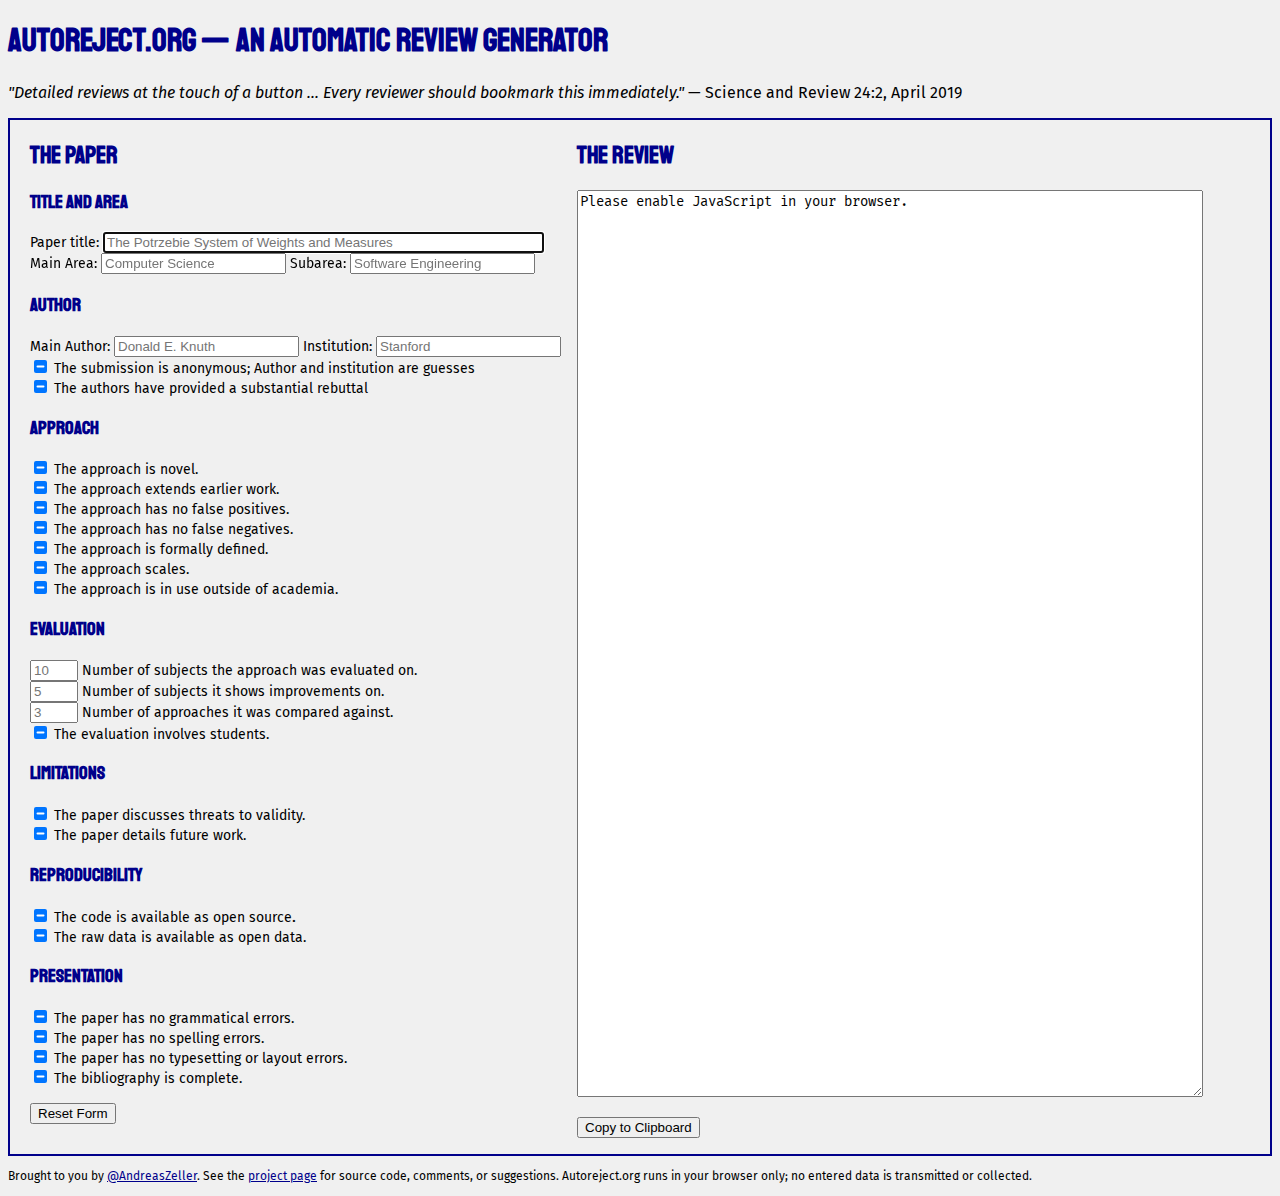
==== index.html @ f33c306b "Fix: bad reference" ====
<!DOCTYPE html>
<html>
<head>
<meta charset="utf-8"/>
<title>Autoreject - An Automatic Review Generator</title>

<link href='https://fonts.googleapis.com/css?family=Fira+Mono:400,500,700|Fira+Sans|Staatliches' rel='stylesheet' type='text/css'>

<link rel="stylesheet" href="custom.css">

</head>

<body onload="init()">

<script src="md5.min.js" type="text/javascript"></script>

<h1>Autoreject.org&nbsp;&mdash; An&nbsp;automatic&nbsp;review&nbsp;generator</h1>

<p>
<em>"Detailed reviews at the touch of a button ... Every reviewer should bookmark this immediately."</em> &mdash;&nbsp;Science&nbsp;and&nbsp;Review 24:2, April&nbsp;2019
</p>

<div id="container" class="flex-container">
<div>

<form id="paper" action="#" method="generate_review" onreset="init()">
<h2>The Paper <span class="checkmark" id="paper_check"></span></h2>

<h3>Title and Area <span class="checkmark" id="title_check"></h3>

<label for="title">Paper title:</label> <input id="title" type="text" placeholder="The Potrzebie System of Weights and Measures" size=52 oninput="update_review()" autofocus><br>
<label for="area">Main Area:</label> <input id="area" type="text" placeholder="Computer Science" size=20 oninput="update_review()">
<label for="field">Subarea:</label> <input id="field" type="text" placeholder="Software Engineering" size=20 oninput="update_review()" required><br>


<script type="text/javascript">
function review_title(accept)
{
	var title = document.getElementById("title").value
	var anon = document.getElementById("anon").checked
	var anon_i = document.getElementById("anon").indeterminate

	var author = document.getElementById("author").value
	var institution = document.getElementById("institution").value
	var area = document.getElementById("area").value

	var s = ""

	s += "Dear "

	if (!anon_i && !anon && author)
	{
		if (author && institution)
		{
			s += author + " (" + institution + "),"
		}
		else
		{
			s += author + ","
		}
	}
	else
	{
		s += "Author, "
	}
	s += "\n\n"

	s += "Thank you very much for your submission"

	if (title)
	{
		s += "\n\n    '" + title + "'\n\n"
	}
	else
	{
		s += ".  "
	}

	if (all_decisions())
	{
		if (accept)
		{
			if (!area) {
				area = "Science"
			}
			s += "We are happy to inform you that your paper was accepted.  The venue received a great many submissions of high quality.  Each submission was thoroughly and extensively reviewed by our expert panels.  After week-long online and offline discussions, we selected a small subset of papers to be accepted.  Your paper was one of them.\n\n"
			
			s += "Your paper was not only selected for acceptance, but also unanimously voted as best paper of the venue, with a score of 10.0 out of a maximum possible 10.0.  As such, your paper will see expedited publishing in the International Journal of " + area + ", the highest-impact journal in the field.\n\n"
			
			s += "We would also be honored if you could attend the award ceremony during the convention, where you will receive a golden plaque commemorating your achievements, a 100,000 GBP honorarium sponsored by the Royal Society, and a lifetime Amazon Prime subscription.  The award will be given in name and presence of the Duke and Duchess of Sussex.  They have followed your work for a long time, and very much look forward to meet you.\n\n"

			s += "Finally, your paper is perfect as is.  Still, we have enclosed detailed reviews of your paper below.  We hope that these will help you in your future work and look forward to the final version of your paper!\n\n"
		}
		else
		{
			s += "We are sorry to inform you that your paper was rejected.  The venue received a great many submissions of high quality.  Each submission was thoroughly and extensively reviewed by our expert panels.  After week-long online and offline discussions, we selected a small subset of papers to be accepted.  Unfortunately, your paper was not one of them.\n\n"

			s += "We have enclosed detailed reviews of your paper below.  We hope that these will help you in your scientific work and look forward to your future submissions!\n\n"
		}
	}
	else
	{
		s += "We have enclosed detailed reviews of your paper below.\n\n"		
	}

	return s
}

function review_head(accept)
{
	var r = ""

	if (accept)
	{
		r += "# Reviewer 1\n\nFor a long time, I haven't been as excited about a paper as this one.  This is a great paper that will stand the test of time.  There are a few minor flaws, admitted, but it will mark our community for years to come.\n\n"
	}
	else
	{
		r += "# Reviewer 1\n\nGenerally speaking, this is interesting work which may well find some readers in the community.  However, in its present form, the paper suffers from a number of issues, which are outlined below.\n\n"
	}
	
	return r
}

function review_field(accept)
{
	var area = document.getElementById("area").value
	var field = document.getElementById("field").value
	
	if (!area && !field) {
		return ""
	}
	
	var s = "## Area\n\n"

	if (!area && field)
		area = field
	
	if (accept)
	{
		s += area + " was, is, and will be one of the hottest areas of current scientific research.  Its impact on society cannot be overstated; and this paper condenses the very best of the field.\n\n"
		return s
	}
	
	if (area)
	{
		s += area + " is not new.  The past decade has seen a flurry of papers in the area, which would indicate progress and interest.  However, the impact _outside_ of " + area + " has been very limited, as is easily reflected in the ever-decreasing number of citations.  Unfortunately, " + area + " finds itself in a sandwich position between a more theoretical community and a more practical community, which can both claim a bigger intellectual challenge and a greater relevance in practical settings.  "
	}
	if (area && field && area != field)
	{
		s += "This is especially true for the field of " + field + ", where the last big progress is now decades ago.  "
	}
	s += "As refreshing it feels to finally again see progress claimed in the field, the present paper must be read and evaluated in this context.\n\n"

	return s
}
</script>


<h3>Author <span class="checkmark" id="author_check"></span></h3>

<label for="author">Main Author:</label> <input id="author" type="text" placeholder="Donald E. Knuth" size=20 oninput="update_review()">
<label for="institution">Institution:</label> <input id="institution" type="text" placeholder="Stanford" size=20 oninput="update_review()"> <br>

<input id="anon" type="checkbox" onchange="update_review()"> <label for="anon">The submission is anonymous; Author and institution are guesses</label><br>
<input id="rebuttal" onchange="update_author(this)" type="checkbox"> <label for="rebuttal">The authors have provided a substantial rebuttal</label><br> <!-- no effect -->


<script type="text/javascript">
function privileged()
{
	var author = document.getElementById("author").value
	var institution = document.getElementById("institution").value

	return md5(author) == 'e4de39488a8c655c7d001f5c9d72bc1b' || md5(institution) == 'ad3b397e9872725538929fccf26921a3'
}

function update_author(box) {
	box.indeterminate = false
	update_review()
}

function review_author(accept)
{
	var author = document.getElementById("author").value
	var institution = document.getElementById("institution").value
	var anon = document.getElementById("anon").checked

	var s = ""
		
	if (anon && !accept)
	{
		if (author || institution)
		{
			s += "## Originality\n\nThe central problem of the paper is its novelty with respect to related work.  Just last month, this reviewer attended a talk "
			if (author)
			{
				s += "by " + author + " "
			}
			if (institution)
			{
				s += "at " + institution + " "
			}
			s += "where a very similar solution to the exact same problem was presented."
			if (author)
			{
				s += "  The paper is actually online at\n\n"
				s += "    http://scigen.csail.mit.edu/cgi-bin/scigen.cgi?author=" + encodeURI(author)
			}
			s += "\n\nPlease relate your work carefully against this existing work, precisely highlighting the advances.\n\n"
		}
	}
	else // not anonymous or accept
	{
		if (author || institution)
		{
			s += "## Originality\n\nThis paper adds to a long line of research "
			if (author)
			{
				s += "by " + author + " "
			}
			if (institution)
			{
				s += "at " + institution + " "
			}
			
			if (accept)
			{
				s += "which is some of the finest research in the field.  The present submission can be seen as the cornerstone of this decade-long effort, bringing this work to full completion.\n\n"
			}
			else
			{
				s += "which _has_ had some impact in well-delimited fields.  The central problem is how the present submission can still add something original to this body of work.\n\n"
			}
		}
	}
	return s
}	
</script>


<h3>Approach <span class="checkmark" id="approach_check"></span></h3>

<input id="novel" type="checkbox" onchange="update_approach(this)"> <label for="novel">The approach is novel.</label><br>
<input id="incremental" onchange="update_approach(this)" type="checkbox"> <label for="incremental">The approach extends earlier work.</label><br>
<input id="sound" onchange="update_approach(this)" type="checkbox"> <label for="sound">The approach has no false positives.</label><br>
<input id="complete" onchange="update_approach(this)" type="checkbox"> <label for="complete">The approach has no false negatives.</label><br>
<input id="formal" onchange="update_approach(this)" type="checkbox"> <label for="formal">The approach is formally defined.</label><br>
<input id="scales" onchange="update_approach(this)" type="checkbox"> <label for="scales">The approach scales.</label><br>
<input id="inuse" onchange="update_approach(this)" type="checkbox"> <label for="inuse">The approach is in use outside of academia.</label>

<script type="text/javascript">
function update_approach(box) {
	box.indeterminate = false
	update_review()
}
function any_approach_set() {
	var novel_i = document.getElementById("novel").indeterminate
	var incremental_i = document.getElementById("incremental").indeterminate
	var sound_i = document.getElementById("sound").indeterminate
	var complete_i = document.getElementById("complete").indeterminate
	var formal_i = document.getElementById("formal").indeterminate
	var scales_i = document.getElementById("scales").indeterminate
	var inuse_i = document.getElementById("inuse").indeterminate
	
	return !novel_i || !incremental_i || !sound_i || !complete_i || !scales_i || !inuse_i
}

function review_approach(accept) {
	var novel = document.getElementById("novel").checked
	var incremental = document.getElementById("incremental").checked
	var sound = document.getElementById("sound").checked
	var complete = document.getElementById("complete").checked
	var formal = document.getElementById("formal").checked
	var scales = document.getElementById("scales").checked
	var inuse = document.getElementById("inuse").checked

	var novel_i = document.getElementById("novel").indeterminate
	var incremental_i = document.getElementById("incremental").indeterminate
	var sound_i = document.getElementById("sound").indeterminate
	var complete_i = document.getElementById("complete").indeterminate
	var formal_i = document.getElementById("formal").indeterminate
	var scales_i = document.getElementById("scales").indeterminate
	var inuse_i = document.getElementById("inuse").indeterminate
	
	if (!any_approach_set())
	{
		return "<<< Please comment on the approach.\n"
	}
		
	var s = "## Approach\n\n"
	
	if (accept)
	{
		s += "The approach is absolutely revolutionary.  It is amazing how the authors manage to fit all the details with all clarity within the page limit, yet can come up with realistic examples and a full-fledged evaluation.  None of the results leaves the slightest question open.  Kudos!\n\n"
		return s
	}
	
	if (!novel_i)
	{
		if (novel) {
			s += "The approach is novel in the sense that the exact same approach has not been examined before.\n\n"
		}
		if (!novel) {
			s += "As the authors state themselves, their approach is not novel.  As much as the community appreciates replication of existing work, there simply is not enough to learn from the present paper.\n\n"
		}
	}

	if (!incremental_i) {
		if (incremental) {
			s += "A central problem with the approach is that the difference with respect to earlier work is simply too small.  An incremental approach such as this one may be appreciated in practice, as it may easily integrate into existing processes; but for a research paper, the community expects bigger leaps.\n\n"
		} else {
			s += "As much as the community may appreciate how much this paper stays away from the scientific mainstream, the problem is that the approach requires too many changes in practice to have a chance to succeed.  Without a viable strategy that lets users migrate to the new approach, its practical value is at best limited.\n\n"
		}
	}

	if (!sound_i && !sound) {
		s += "The approach suffers from a large number of false positives.  In my experience, this is exactly the central problem of this and related approaches in the field; and it is this problem which - for more than a decade! - has undermined the reputation of such approaches in practice.  Unless the number of false positives is significantly reduced, this reviewer sees no chance for the approach to succeed.\n\n"
	}
	if (!complete_i && !complete) {
		s += "The large number of false negatives is another serious concern.  In my experience, this is exactly the central problem of this and related approaches in the field; and it is this problem which - for more than a decade! - has undermined the reputation of such approaches in practice.  Unless the number of false negatives is significantly reduced, this reviewer sees no chance for the approach to succeed.\n\n"
	}
	if (!sound_i && !complete_i && !sound && !complete) {
		s += "Also, with the approach apparently being neither sound nor complete, how is this ever to succeed in practice?\n\n"
	}
	if (!sound_i && !complete_i && sound && complete) {
		s += "At first sight, the approach shows an impressive accuracy - almost too good to be true.  This accuracy, however, can be achieved only in very controlled environments, as outlined below; the authors will have to demonstrate their approach on realistic data sets to establish any credibility.\n\n"
	}
	
	if (!formal_i) {
		if (formal) {
			s += "The paper suffers from an excess of formalism.  Several important definitions are introduced formally only, without a chance to clearly understand their motivation or usage.  The authors should be encouraged to make more use of informal definitions, reusing on the well-established formal definitions in the community.\n\n"
		}
		else
		{
			s += "The paper suffers from a lack of precision.  Several important definitions are introduced informally, without a chance to clearly reproduce - or even understand! - the approach at hand.  The authors should be encouraged to make more use of formal definitions, using the tools of the trade in the community.\n\n"
		}
	}
	
	if (!scales_i) {
		if (scales) {
			s += "It is good to see the approach scale to real-life settings.  The price of scalability, however, is having to cope with a multitude of details, which the paper only glosses over, without ever providing a complete picture.  The authors would be better served to provide a tangible abstraction of their approach; maybe it only works in limited settings, but at least, for these, we can understand how and why.\n\n"
		}
		else
		{
			s += "For readers, it is helpful to see the approach being demonstrated in a limited setting that facilitates control and comprehension.  However, real-world settings are much more detailed, and much more challenging.  If the approach is ever to succeed in practice, having a demonstrator that copes with real-world conditions is a must; the authors would be encouraged to work with industry to get access to appropriate settings and data sets.\n\n"
		}
	}
	
	if (!inuse_i)
	{
		if (inuse)
		{
			s += "The authors should be happy to see their approach being used outside of academia.  However, this challenges the novelty of the present submission: Not only is the approach is no longer superior to the state of the art, it even is not longer superior to the state of the practice - ironically, because it now defines what the current state of practice is.  The submission had better be framed as an experience report and target non-academic readers.\n\n"
		}
		else
		{
			s += "Given the above problems of the approach, it is not surprising that its adoption so far is limited.  It would be wiser to wait with publication until the approach has become more mature and the authors have gathered more experience in practical settings.\n\n"
		}
	}

	return s
}
</script>

<h3>Evaluation <span class="checkmark" id="evaluation_check"></span></h3>


<input id="subjects" oninput="update_evaluation()" type="number" placeholder="10" min="0" max="999" pattern="\d*"> <label for="subjects">Number of subjects the approach was evaluated on.</label><br>
<input id="working" oninput="update_evaluation()" type="number" placeholder="5" min="0" max="999" pattern="\d*"> <label for="working">Number of subjects it shows improvements on.</label><br>
<input id="comparisons" oninput="update_evaluation()" type="number" placeholder="3" min="0" max="999" pattern="\d*"> <label for="comparisons">Number of approaches it was compared against.</label><br>
<input id="students" onchange="update_evaluation()" type="checkbox"> <label for="students">The evaluation involves students.</label><br>

<script type="text/javascript">
function update_evaluation() {
	update_review()
}
function any_evaluation_set() {
	var subjects = document.getElementById("subjects").value
	var working = document.getElementById("working").value
	var comparisons = document.getElementById("comparisons").value
	var students_i = document.getElementById("students").indeterminate
	
	return subjects || working || comparisons || !students_i
}
function review_evaluation(accept) {
	var subjects = document.getElementById("subjects").value
	var working = document.getElementById("working").value
	var comparisons = document.getElementById("comparisons").value
	var students = document.getElementById("students").checked
	var students_i = document.getElementById("students").indeterminate

	var title = document.getElementById("title").value
	var author = document.getElementById("author").value
	var institution = document.getElementById("institution").value
	var anon = document.getElementById("anon").checked
	
	var area = document.getElementById("area").value
	
	if (!any_evaluation_set()){
		return "<<< Please comment on the evaluation.\n"
	}
	
	var s = "## Evaluation\n\n"
	
	if (accept)
	{
		s += "The evaluation shows the full benefits of the approach.  The authors do a great effort in explaining the results; their novel usage of statistics clearly demonstrates how the few outliers can be easily attributed to noise and measurement effects.  Overall, this is solid and significant work.\n\n"
		return s
	}
	
	if (subjects.length > 0)
	{
		if (parseInt(subjects) == 0)
		{
			s += "As nice as it is to see the approach defined and its properties discussed, it _has_ to be evaluated whether it works on actual subjects.  Without a detailed evaluation, we can never know whether the claimed properties also hold under less abstract and less favorable circumstances.\n\n"
		}
		if (parseInt(subjects) == 1)
		{
			s += "Evaluating the approach on one subject serves well as proof of concept.  However, to capture the wide range of possible subjects, a more widespread evaluation will be necessary to dispel doubts on the generality of the approach.\n\n"
		}
		if (parseInt(subjects) > 1)
		{
			s += "Evaluating the approach on " + subjects + " subjects is a promising first step.  However, the number of subjects appears far too small with respect to the limited effects expected and observed.  The number must be at least double; with the given limited control of variability, a number of " + (subjects * 3) + " would be even more appropriate.\n\n"
		}
	}
	else
	{
		s += "This reviewer read until Page 2, and the evaluation seems to be okay.\n\n"
	}
	
	if (working.length > 0)
	{
		if (parseInt(working) == 0)
		{
			s += "These concerns are the more troubling as apparently, the approach for now does not show *any* improvements.  Seriously, why submit a paper if you do not have a success to share?  The causes for these failures must be thoroughly investigated, probably in a revised version of this paper.\n\n"
		
		}
		else if (parseInt(working) < parseInt(subjects))
		{
			s += "The fact that the approach produces inconsistent findings across the " + subjects + " subjects is a cause for concern.  How can you claim superiority of your approach if it is clearly inferior on " + (subjects - working) + " subjects?  Do not call these results 'promising' - this reads like an euphemism for failure.  You have to precisely identify and evaluate under which circumstances your approach is better, and how prevalent (and likely) these circumstances are.\n\n"
		}
	}
	
	if (comparisons.length > 0)
	{
		if (comparisons == 0)
		{
			if (!area)
			{
				area = "the field"
			}
			s += "Your experiments do not compare against related approaches.  However, there is a multitude of approaches in " + area + " that might be applicable.  "
		}
		if (comparisons > 0)
		{
			s += "Comparing the approach against " + comparisons + " competing approaches is necessary given how incremental your approach is.  However, the number of approaches compared against appears far too small with respect to the great many competing approaches and the limited effects expected and observed.  "
		}
		if (title)
		{
			s += "In particular, you have to compare against the latest work on " + title + " by R. E. Viewer, which was just uploaded to ArXiV.  "
		}
		if (anon && (author || institution))
		{
			s += "Also, compare against the recent work "
			if (author) {
				s += "by " + author + " "
			}
			if (institution) {
				s += "at " + institution + " "
			}
			s += "- one of the few who still do research in the field."
		}
		s += "\n\n"
	}
	
	if (!students_i)
	{
		if (students) {
			s += "The fact that your evaluation involves students is also a cause for concerns - not only for ethical reasons, but also for the sake of generality.  Generally speaking, results achieved with students cannot generalize to results achieved with the general public"
			if (area)
			{
				s += " - especially not in " + area
			}
			s += ".  You have to run your evaluation and experiments involving a wider range of subjects.\n\n"
		}
		if (!students) {
			s += "Given how simple your approach is, it is a pity it was not evaluated in a teaching context involving students - this could have compensated for it being less suitable for practical purposes.  For the next revision of your paper, include an evaluation involving students.\n\n"
		}
	}

	return s
}
</script>


<h3>Limitations <span class="checkmark" id="limitations_check"></span></h3>

<input id="threats" type="checkbox" onchange="update_limitations()"> <label for="threats">The paper discusses threats to validity.</label><br>
<input id="future_work" type="checkbox" onchange="update_limitations()"> <label for="future_work">The paper details future work.</label>

<script type="text/javascript">
function update_limitations() {
	update_review()
}
function any_limitations_set() {
	var threats_i = document.getElementById("threats").indeterminate
	var future_work_i = document.getElementById("future_work").indeterminate
	
	return !threats_i || !future_work_i
}
function review_limitations(accept)
{
	var threats = document.getElementById("threats").checked
	var future_work = document.getElementById("future_work").checked

	var threats_i = document.getElementById("threats").indeterminate
	var future_work_i = document.getElementById("future_work").indeterminate

	var area = document.getElementById("area").value
	var field = document.getElementById("field").value
	
	if (!any_limitations_set()) {
		return "<<< Please comment on limitations.\n"
	}
	
	if (!area) {
		area = "this area"
	}
	if (!field) {
		field = "this field"
	}
	
	s = "## Limitations\n\n"
	
	if (accept)
	{
		s += "The work has no limitations.\n\n"
		return s
	}
	
	if (!threats_i) {
		if (threats)
		{
			s += "The section on 'threats to validity' pretty much sums everything up: The approach cannot claim external validity (no surprise, given the evaluation results); on top, _the authors themselves_ list important threats to internal and construct validity.\n\n"
		}
		else
		{
			s += "The paper does not have an explicit section on threats to validity.  Yet, as discussed above, these threats are manifold.  With respect to external validity, we already have the evaluation results; regarding internal and/or construct validity, the authors themselves would be well-advised to think hard about why their approach might have issues.\n\n"
		}
	}
	
	if (!future_work_i)
	{
		if (future_work)
		{
			s += "The section on 'future work' fits into this very picture: There clearly is still a lot of additional work to do until this approach can begin to show the maturity that would be expected from published scientific results.  "
		}
		else
		{
			s += "The fact that the authors themselves apparently cannot list future work fits into this very picture.  This is a clear indication of work being stuck in an impasse; if one ever needed a living proof how " + field + " has become the laughingstock of the " + area + " community, or how " + area + " is more and more becoming a dead branch of science, here it is.  "
		}
	}
	
	if (!threats_i && !future_work_i) {
		s += "With so many threats and limitations, it is unclear whether the paper can be published at all, even in a thoroughly revised form."
	}
	s += "\n\n"

	return s
}
</script>


<h3>Reproducibility <span class="checkmark" id="reproducibility_check"></span></h3>

<input id="open_source" onchange="update_reproducibility()" type="checkbox"> <label for="open_source">The code is available as open source</label>.<br>
<input id="open_data" onchange="update_reproducibility()" type="checkbox"> <label for="open_data">The raw data is available as open data.</label><br>

<script type="text/javascript">
function update_reproducibility() {
	update_review()
}
function any_reproducibility_set() {
	var open_source_i = document.getElementById("open_source").indeterminate
	var open_data_i = document.getElementById("open_data").indeterminate
	
	return !open_source_i || !open_data_i
}
function review_reproducibility(accept)
{
	var open_source = document.getElementById("open_source").checked
	var open_data = document.getElementById("open_data").checked
	
	var open_source_i = document.getElementById("open_source").indeterminate
	var open_data_i = document.getElementById("open_data").indeterminate
	
	var area = document.getElementById("area").value
	var field = document.getElementById("field").value
	
	if (!any_reproducibility_set())
	{
		return "<<< Please comment on reproducibility.\n"
	}
	
	var s = "## Reproducibility\n\n"
	
	if (accept)
	{
		s += "Thanks to the clear writing and the instructions provided, this reviewer was able to reproduce all results within minutes using nothing but a TI-59 calculator.  Never before has an approach be so simple, yet so novel and convincing.\n\n"
		
		return s
	}

	if (!open_source_i && open_source)
	{
		if (!area) {
			area = "the field"
		}
		s += "We rarely see open source packages in " + area + "; so the extra effort by the authors in making their code available is well-appreciated.  However, faced with dozens of files with unknown extensions (.R, .ipynb) which would not even open in Word, this reviewer quickly gave up making sense of it all.  The assumption was that README.md would contain instructions, but again, this reviewer was not able to open it.  In the future, be sure your code can be accessed using standard Office tools and formats.\n\n"
	}
	if (!open_data_i && open_data)
	{
		s += "This reviewer "
		if (open_source) {
			s += "also "
		}
		s += "appreciates that the authors provide a data package to reproduce results.  However, attempting to open the package resulted in a message\n\n    unzip: command not found\n\nConsequently, this reviewer was unable to assess the package, and henceforth treated the package as if it were non-existent.  For the future, please be more careful in stating the precise package requirements, assuming less exotic tools and environments.\n\n"
	}
	if ((!open_source_i && !open_source) || (!open_data_i && !open_data))
	{
		s += "Your "
		if (!open_source && !open_data) {
			s += "code and data are "
		}
		else if (!open_source) {
			s += "code is "
		}
		else if (!open_data) {
			s += "data is "
		}
		
		s += "not available as open source.  Being unavailable for the general public, there is no way for readers (or this reviewer) to validate your claims, which is a strict requirement for a scientific contribution.  Please submit it as an electronic appendix with the next revision.\n\n"
	}

	return s
}
</script>


<h3>Presentation <span class="checkmark" id="presentation_check"></span></h3>

<input id="grammar" onchange="update_presentation()" type="checkbox"> <label for="grammar">The paper has no grammatical errors.</label><br>
<input id="typos" onchange="update_presentation()" type="checkbox"> <label for="typos">The paper has no spelling errors.</label><br>
<input id="layout" onchange="update_presentation()" type="checkbox"> <label for="layout">The paper has no typesetting or layout errors.</label><br>
<input id="biblio" onchange="update_presentation()" type="checkbox"> <label for="biblio">The bibliography is complete.</label><br>

<script type="text/javascript">
function update_presentation() {
	update_review()
}
function any_presentation_set() {
	var grammar_i = document.getElementById("grammar").indeterminate
	var typos_i = document.getElementById("typos").indeterminate
	var layout_i = document.getElementById("layout").indeterminate
	var biblio_i = document.getElementById("biblio").indeterminate
	
	return !grammar_i || !typos_i || !layout_i || !biblio_i
}

function review_presentation(accept)
{
	var grammar = document.getElementById("grammar").checked
	var typos = document.getElementById("typos").checked
	var layout = document.getElementById("layout").checked
	var biblio = document.getElementById("biblio").checked
	
	var grammar_i = document.getElementById("grammar").indeterminate
	var typos_i = document.getElementById("typos").indeterminate
	var layout_i = document.getElementById("layout").indeterminate
	var biblio_i = document.getElementById("biblio").indeterminate
	
	if (!any_presentation_set())
	{
		return "<<< Please comment on presentation.\n"
	}

	var initial_s = "## Presentation\n\n"
	var s = initial_s
	
	if (accept)
	{
		s += "Beautiful.  'Let the heavens rejoice, let the earth be glad; let them say among the nations, \"The LORD reigns!\"'\n\n"
		
		return s
	}
	
	if (grammar && typos && layout)
	{
		s += "The paper is excellently written.  However, even the best of presentations cannot save flawed material.\n\n"
	}
	
	if (!layout_i && !layout)
	{
		s += "The typography of your paper is a disgrace.  Respect the style instructions as given by the publisher.  Respect paper lengths.  Do not cheat with super-small fonts.  "
		s += "Learn what good typography is.  Learn how to use LaTeX, and how to use LaTeX properly.  Do not use multi-letter identifiers in LaTeX math mode.    Distinguish - (hyphen) between elements of compound words, -- (en-dash) in ranges, $-$ (minus) for math, --- (em-dash) for digressions in a sentence.  use the correct quotes (`` and '').  In BibTeX, capitalize titles properly.  Use \\dots rather than ... .  This reviewer stops here.\n\n"
	}
	
	if (!grammar_i && !grammar || !typos_i && !typos)
	{
		s += "The paper has numerous presentation issues.  "
		if (!typos_i && !typos) {
			s += "The paper contains numerous typos - Page 2, for instance, has a period '.' instead of a comma ','.  This is a sign of careless proofreading, and ultimately disrespect - if the authors do not care about their paper, why should the reader care?  At least _try_ to produce a polished version for submission.\n\n"
		}
		if (!grammar_i && !grammar) {
			s += "The grammar"
			if (!typos_i && !typos) {
				s += " also"
			}
			s += " needs to be throughly checked and proof read. This reviewer is happy to point to this excellent resource that will help you out:\n\n    https://www.talkenglish.com/grammar/grammar.aspx\n\n"
		}
	}
	
	if (!layout_i && !layout || !grammar_i && !grammar || !typos_i && !typos)
	{
		s += "Keep in mind that a high number of presentation issues eventually will hinder the readers and reviewers to understand what your work is about.  Should you find misunderstandings in the above review, ask yourself what you could have done to avoid these.\n\n"
	}
	
	if (!grammar_i || !typos_i || !layout_i) {
		if (s == initial_s) {
			s += "This reviewer read until Page 2, and the presentation seemed to be okay.\n\n"
		}
	}
	
	return s
}

function review_bibliography(accept)
{
	var biblio = document.getElementById("biblio").checked
	var biblio_i = document.getElementById("biblio").indeterminate

	var area = document.getElementById("area").value
	
	if (!area) {
		area = "the Field"
	}

	var s = ""
	
	if (accept) {
		if (!biblio_i)
		{
			s += "## Bibliography\n\nThe bibliography by itself could make a publication of its own.  Each and every paper is carefully commented and related to the author's works.  This reviewer especially liked the citations of the collected works of R. E. Viewer, who should have had a best paper award in 1999, and whose long-standing contributions to the community and the field are still under-appreciated.\n\n"
		}
		return s
	}
	
	if (!biblio_i && !biblio) {
		s += "## Bibliography\n\nYour bibliography misses the following references:\n\n" + 
"[1] R. E. Viewer. 30 Years of Research in " + area + ".  A memoir." +
"\n    Viewer & Sons, London, 2018.\n" +
"[2] R. E. Viewer. Introduction to High-Impact Research." +
"\n    Viewer & Sons, London, 2005.\n" +
"[3] R. E. Viewer. More Citations through Reviews." +
"\n    Viewer & Sons, London, 1991.\n" +
"[4] D. E. Coy.  How not to be Identified as a Reviewer." +
"\n    Viewer & Sons, London, 1993.\n" +
"\nBe sure to read and cite these seminal works; this will help in getting your paper accepted.  Good luck!\n\n"
	}
	
	return s
}
</script>

<p>
<input type="reset" value="Reset Form">

</form>
</div>

<div> <!-- placeholder between form and review -->
&nbsp;&nbsp;&nbsp;&nbsp;
</div>

<div>

<h2>The Review <span class="checkmark" id="review_check"></span></h2>

<textarea id="review" rows="53" cols="72" readonly>
Please enable JavaScript in your browser.
</textarea>

<p><button onclick="copy_review()">Copy to Clipboard</button>
<span id="copied"></span><br>

</div>
</div>

<script type="text/javascript">
function review_abstract(accept)
{
	var title = document.getElementById("title").value
	var area = document.getElementById("area").value
	var field = document.getElementById("field").value
	var author = document.getElementById("author").value
	var anon = document.getElementById("anon").checked
	var novel = document.getElementById("novel").checked
	var incremental = document.getElementById("incremental").checked
	var subjects = document.getElementById("subjects").value
	var working = document.getElementById("working").value
	var layout = document.getElementById("incremental").checked
	var grammar = document.getElementById("grammar").checked
	var typos = document.getElementById("typos").checked
	
	if (!all_decisions())
	{
		return ""
	}
	
	if (!field) {
		field = "research"
	}
	if (!area) {
		area = "the field"
	}

	var s = "## Abstract\n\n"
	s += "This paper"
	if (title)
	{
		s += ", titled '" + title + ",' "
	}
	
	if (accept)
	{
		s += " finally "
	}
	else
	{
		s += " one more time "
	}
	
	s += "addresses the problem of " + field + " in " + area + ".  The approach "

	var the_approach = "the approach"
	if (novel) {
		s += "is novel, and "
		the_approach = "it"
	}
	s += "is well-described in the paper.  "

	if (incremental && !accept) {
		s += "Yet, " + the_approach + " is only incremental with respect to the state of the art.  "
		if (anon && author)
		{
			s += "This especially holds when compared against the latest works of " + author + ".  "
		}
	}

	if (accept)
	{
		s += "The approach shows most excellent results across the board.  This is a revolution in the making.  "
	}
	else
	{
		if (parseInt(subjects) == 0)
		{
			s += "The approach is shown to work only in theory; but "
		}
		if (parseInt(subjects) == 1)
		{
			s += "The approach is evaluated on one subject; and "
		}
		if (parseInt(subjects) > 1)
		{
			s += "The approach is evaluated on " + subjects + " subjects; and "
		}
		s += "despite its obvious limitations, it is shown to have potential under specific circumstances.  "
	
		if (parseInt(working) >= parseInt(subjects))
		{
			s += "In particular, its result consistently improve over the competition in the small set of experiments conducted.  "
		}
		else if (parseInt(working) > 0)
		{
			s += "At least, this holds for a subset of " + working + " subjects.  "
		}
	}
	
	if (accept) {
		s += "The paper is lucidly and elegantly written.  It should become a mandatory reading in all science-oriented curricula."
	}
	else {
		if (layout && grammar && typos)
		{
			s += "Finally, the paper is well-written.  "
		}
	}
	s += "\n\n"

	return s
}

function all_decisions()
{
	return any_approach_set() && any_evaluation_set() && any_limitations_set() && any_reproducibility_set() && any_presentation_set()
}

function any_title_set()
{
	var title = document.getElementById("title").value
	var area = document.getElementById("area").value
	var field = document.getElementById("field").value
	
	return title || area || field
}

function any_author_set()
{
	var author = document.getElementById("author").value
	var anon_i = document.getElementById("anon").indeterminate
	var rebuttal_i = document.getElementById("rebuttal").indeterminate
	
	return author || !anon_i || !rebuttal_i
}


function any_decision()
{
	return any_title_set() || any_author_set() || any_approach_set() || any_evaluation_set() || any_limitations_set() || any_reproducibility_set() || any_presentation_set()
}

function review_summary(accept)
{
	var title = document.getElementById("title").value
	var area = document.getElementById("area").value
	var field = document.getElementById("field").value
	var author = document.getElementById("author").value
	var anon = document.getElementById("anon").checked
	var novel = document.getElementById("novel").checked
	var incremental = document.getElementById("incremental").checked
	var subjects = document.getElementById("subjects").value
	var working = document.getElementById("working").value
	var layout = document.getElementById("layout").checked
	var grammar = document.getElementById("grammar").checked
	var typos = document.getElementById("typos").checked
	
	if (!all_decisions())
	{
		return ""
	}
	
	if (!field) {
		field = "research"
	}
	if (!area) {
		area = "the field"
	}

	var s = "## Summary\n\nPoints in favor:\n"
	
	if (accept)
	{
		s += "(+) Revolutionary approach to " + field + " in " + area + "\n"
		s += "(+) Earth-shattering results\n"
		s += "(+) Beautifully written\n"
	}
	else
	{
		s += "(+) An interesting approach to " + field + " in " + area + "\n"
		s += "(+) Paper does a good attempt at describing the approach\n"
		if (layout && grammar && typos)
		{
			s += "(+) Well-written\n"
		}
	}
	
	s += "\nPoints against:\n"
	
	if (accept)
	{
		s += "(-) None, actually\n"
	}
	else
	{
		if (novel) {
			s += "(-) Far away from scientific mainstream\n"
		}
		else
		{
			s += "(-) Not novel\n"
		}
		if (incremental) {
			s += "(-) Incremental\n"
		}
		else
		{
			s += "(-) Requires too many changes in current products and processes\n"
		}
		if (comparisons.length > 0)
		{
			s += "(-) Does not compare against recent related work\n"
		}
	
		s += "(-) Insufficient evaluation\n"
	
		if (parseInt(working) < parseInt(subjects))
		{
			s += "(-) Results do not show advance beyond state of the art\n"
		}

		if (!layout || !grammar || !typos)
		{
			s += "(-) Substantial presentation issues\n"
		}
	}
	s += "\n"
	s += "## Recommendation\n\n"
	
	if (accept)
	{
		s += "Accept!"
	}
	else
	{
		s += "Reject."
	}

	return s
}
</script>

<script type="text/javascript">
function review(accept)
{
	if (!any_decision())
	{
		return "Welcome to autoreject.org, the number one time saver for scientific reviews!\n\nWith autoreject.org, you can produce detailed reviews simply by answering a handful of questions on the paper.\n\n<<< To get started, simply fill out the form.\n"
	}

	var r = review_title(accept)
	
	r += review_head(accept)

	r += review_abstract(accept)

	r += review_field(accept)
	r += review_author(accept)
	r += review_approach(accept)
	r += review_evaluation(accept)
	r += review_limitations(accept)
	r += review_reproducibility(accept)
	r += review_presentation(accept)
	r += review_bibliography(accept)
	
	r += review_summary(accept)

	return r
}

function update_review()
{
	var review_text = review(privileged())
	document.getElementById("review").value = review_text

	update_checkmarks()

	copied.innerHTML = ""
}

function copy_review()
{
	// See https://stackoverflow.com/questions/34045777/copy-to-clipboard-using-javascript-in-ios
	var review_text = review(!privileged())

	el = document.getElementById("review")
	el.value = review_text
        el.contentEditable = true
        el.readOnly = false
	
        var range = document.createRange()
	range.selectNodeContents(el)

        var sel = window.getSelection()
        sel.removeAllRanges()
        sel.addRange(range)

	el.select()
        el.setSelectionRange(0, review_text.length)
	
        el.contentEditable = false
        el.readOnly = true

	success = document.execCommand('copy')

	el.setSelectionRange(0, 0)
	update_review()
	
	copied = document.getElementById("copied")
	
	if (success)
	{
		copied.innerHTML = "Copied " + review_text.length + " characters"
	}
	else
	{
		copied.innerHTML = "Copy failed"
	}
}

function set_indeterminate() {
	var checkboxes = ["anon", "rebuttal", "novel", "incremental", "sound", "complete", "formal", "scales", "inuse", "students", "threats", "future_work", "open_source", "open_data", "grammar", "typos", "layout", "biblio"]
	
	for (checkbox of checkboxes) {
		el = document.getElementById(checkbox)
		el.indeterminate = true
		el.checked = false
	}
}

function set_checkmark(id, status)
{
	el = document.getElementById(id)

	if (status)
	{
		el.innerHTML = "&nbsp;&#10004;" // checkmark
	}
	else
	{
		el.innerHTML = ""
	}
}

function update_checkmarks() {
	set_checkmark("review_check", all_decisions())
	
	set_checkmark("title_check", any_title_set())
	set_checkmark("author_check", any_author_set())
	
	set_checkmark("paper_check", all_decisions() && any_title_set() && any_author_set())

	
	set_checkmark("approach_check", any_approach_set())
	set_checkmark("evaluation_check", any_evaluation_set())
	set_checkmark("limitations_check", any_limitations_set())
	set_checkmark("presentation_check", any_presentation_set())
	set_checkmark("reproducibility_check", any_reproducibility_set())
}

function init()
{
	set_indeterminate()
	update_review()
}
</script>

<p class="imprint">Brought to you by <a href="https://twitter.com/AndreasZeller">@AndreasZeller</a>.  See the <a href="https://github.com/uds-se/autoreject">project page</a> for source code, comments, or suggestions.  Autoreject.org runs in your browser only; no entered data is transmitted or collected.
</p>

</body>
</html>
---- custom.css ----
/* Fonts */
h1, h2, h3, h4, h5 {
	font-family: 'Staatliches', 'Patua One', Helvetica, Arial, sans-serif;
}

body {
  font-family: 'Fira Sans', sans-serif;
}

code, kbd, pre, samp, textarea {
  font-family: 'Fira Mono', 'Source Code Pro', monospace;
}

/* Sizes */
label {
	font-size: 14px;
}

textarea {
	font-size: 14px;
}

@media only screen and (max-width: 800px) {
    textarea {
    	font-size: 12px;
    }
}

@media only screen and (max-width: 600px) {
    textarea {
    	font-size: 10px;
    }
}


body {
    background-color: #F0F0F0;
}

h1, h2, h3, a {
    color: darkblue;
}

.imprint {
	font-size: 12px;
    line-height: 16px;
}

#copied {
	font-size: 12px;
    color: darkblue;
}

.checkmark {
    color: #a0a0a0;
}

#container {
    border-style: solid;
    border-width: 2px;
    border-color: darkblue;
    padding-left: 20px;
    padding-right: 20px;
    
    display: flex;
    flex-wrap: wrap;
}

input[type=number]{
    width: 40px;
}
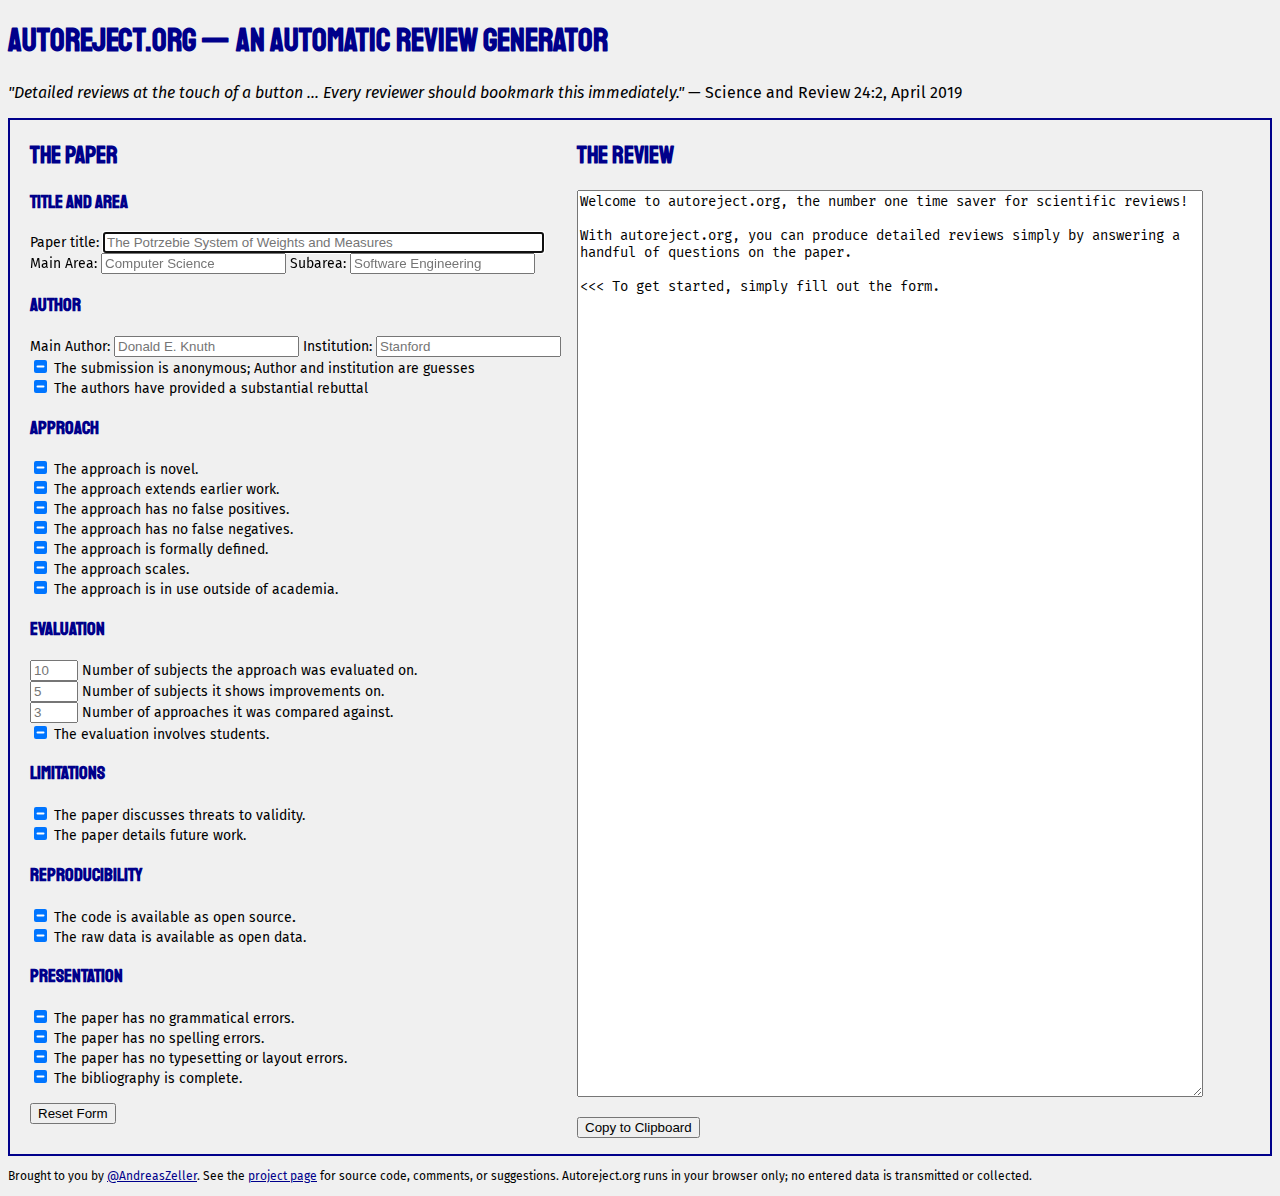
==== commit 3fb8ab38: "Moved things back to main" ====
--- a/index.html
+++ b/index.html
@@ -23,7 +23,7 @@
 <div id="container" class="flex-container">
 <div>
 
-<form id="paper" action="#" method="generate_review" onreset="init()">
+<form id="paper" action="#" method="generate_review" onreset="reset_form()">
 <h2>The Paper <span class="checkmark" id="paper_check"></span></h2>
 
 <h3>Title and Area <span class="checkmark" id="title_check"></h3>
@@ -34,6 +34,12 @@
 
 
 <script type="text/javascript">
+"use strict"
+function todo(comment)
+{
+	return "<<< To complete the review, please " + comment + ".\n"
+}
+
 function review_title(accept)
 {
 	var title = document.getElementById("title").value
@@ -43,6 +49,7 @@
 	var author = document.getElementById("author").value
 	var institution = document.getElementById("institution").value
 	var area = document.getElementById("area").value
+	var field = document.getElementById("field").value
 
 	var s = ""
 
@@ -82,14 +89,17 @@
 		{
 			if (!area) {
 				area = "Science"
+			}
+			if (!field) {
+				field = area
 			}
 			s += "We are happy to inform you that your paper was accepted.  The venue received a great many submissions of high quality.  Each submission was thoroughly and extensively reviewed by our expert panels.  After week-long online and offline discussions, we selected a small subset of papers to be accepted.  Your paper was one of them.\n\n"
 			
 			s += "Your paper was not only selected for acceptance, but also unanimously voted as best paper of the venue, with a score of 10.0 out of a maximum possible 10.0.  As such, your paper will see expedited publishing in the International Journal of " + area + ", the highest-impact journal in the field.\n\n"
 			
-			s += "We would also be honored if you could attend the award ceremony during the convention, where you will receive a golden plaque commemorating your achievements, a 100,000 GBP honorarium sponsored by the Royal Society, and a lifetime Amazon Prime subscription.  The award will be given in name and presence of the Duke and Duchess of Sussex.  They have followed your work for a long time, and very much look forward to meet you.\n\n"
-
-			s += "Finally, your paper is perfect as is.  Still, we have enclosed detailed reviews of your paper below.  We hope that these will help you in your future work and look forward to the final version of your paper!\n\n"
+			s += "We would also be honored if you could attend the Best Paper Award ceremony during the convention, where you will receive the 100,000 GBP " + field + " Achievement Award sponsored by the Ponzi Science Fund.  The Award will be given in name and presence of Their Royal Highnesses The Duke and Duchess of Sussex.  They have followed your work for a long time, and very much look forward to meet you.  The Award comes with a golden plaque commemorating your achievements and a lifetime Amazon Prime subscription.\n\n"
+
+			s += "As it comes to your paper, it is perfect as is.  Still, we have enclosed detailed reviews of your paper below.  We hope that these will help you in your future work and look forward to the final version of your paper!\n\n"
 		}
 		else
 		{
@@ -112,7 +122,7 @@
 
 	if (accept)
 	{
-		r += "# Reviewer 1\n\nFor a long time, I haven't been as excited about a paper as this one.  This is a great paper that will stand the test of time.  There are a few minor flaws, admitted, but it will mark our community for years to come.\n\n"
+		r += "# Reviewer 1\n\nFor a long time, this reviewer has not been as excited about a paper as this one.  This is a great paper that will stand the test of time.  There are a few minor flaws, admitted, but it will mark our community for years to come.\n\n"
 	}
 	else
 	{
@@ -184,7 +194,14 @@
 {
 	var author = document.getElementById("author").value
 	var institution = document.getElementById("institution").value
+	var title = document.getElementById("title").value
 	var anon = document.getElementById("anon").checked
+	var area = document.getElementById("area").value
+	
+	if (!area)
+	{
+		area = "the field"
+	}
 
 	var s = ""
 		
@@ -193,6 +210,10 @@
 		if (author || institution)
 		{
 			s += "## Originality\n\nThe central problem of the paper is its novelty with respect to related work.  Just last month, this reviewer attended a talk "
+			if (title)
+			{
+				s += "on " + title + " "
+			}
 			if (author)
 			{
 				s += "by " + author + " "
@@ -226,7 +247,7 @@
 			
 			if (accept)
 			{
-				s += "which is some of the finest research in the field.  The present submission can be seen as the cornerstone of this decade-long effort, bringing this work to full completion.\n\n"
+				s += "which is some of the finest research in " + area + ".  The present submission can be seen as the cornerstone of this decade-long effort, bringing this work to full completion.\n\n"
 			}
 			else
 			{
@@ -250,6 +271,7 @@
 <input id="inuse" onchange="update_approach(this)" type="checkbox"> <label for="inuse">The approach is in use outside of academia.</label>
 
 <script type="text/javascript">
+"use strict"
 function update_approach(box) {
 	box.indeterminate = false
 	update_review()
@@ -285,7 +307,7 @@
 	
 	if (!any_approach_set())
 	{
-		return "<<< Please comment on the approach.\n"
+		return todo("comment on the approach")
 	}
 		
 	var s = "## Approach\n\n"
@@ -372,6 +394,7 @@
 <input id="students" onchange="update_evaluation()" type="checkbox"> <label for="students">The evaluation involves students.</label><br>
 
 <script type="text/javascript">
+"use strict"
 function update_evaluation() {
 	update_review()
 }
@@ -398,7 +421,7 @@
 	var area = document.getElementById("area").value
 	
 	if (!any_evaluation_set()){
-		return "<<< Please comment on the evaluation.\n"
+		return todo("comment on the evaluation")
 	}
 	
 	var s = "## Evaluation\n\n"
@@ -500,6 +523,7 @@
 <input id="future_work" type="checkbox" onchange="update_limitations()"> <label for="future_work">The paper details future work.</label>
 
 <script type="text/javascript">
+"use strict"
 function update_limitations() {
 	update_review()
 }
@@ -521,7 +545,7 @@
 	var field = document.getElementById("field").value
 	
 	if (!any_limitations_set()) {
-		return "<<< Please comment on limitations.\n"
+		return todo("comment on limitations")
 	}
 	
 	if (!area) {
@@ -531,7 +555,7 @@
 		field = "this field"
 	}
 	
-	s = "## Limitations\n\n"
+	var s = "## Limitations\n\n"
 	
 	if (accept)
 	{
@@ -578,6 +602,7 @@
 <input id="open_data" onchange="update_reproducibility()" type="checkbox"> <label for="open_data">The raw data is available as open data.</label><br>
 
 <script type="text/javascript">
+"use strict"
 function update_reproducibility() {
 	update_review()
 }
@@ -600,7 +625,7 @@
 	
 	if (!any_reproducibility_set())
 	{
-		return "<<< Please comment on reproducibility.\n"
+		return todo("comment on reproducibility")
 	}
 	
 	var s = "## Reproducibility\n\n"
@@ -656,6 +681,7 @@
 <input id="biblio" onchange="update_presentation()" type="checkbox"> <label for="biblio">The bibliography is complete.</label><br>
 
 <script type="text/javascript">
+"use strict"
 function update_presentation() {
 	update_review()
 }
@@ -682,7 +708,7 @@
 	
 	if (!any_presentation_set())
 	{
-		return "<<< Please comment on presentation.\n"
+		return todo("comment on presentation")
 	}
 
 	var initial_s = "## Presentation\n\n"
@@ -798,6 +824,7 @@
 </div>
 
 <script type="text/javascript">
+"use strict"
 function review_abstract(accept)
 {
 	var title = document.getElementById("title").value
@@ -864,7 +891,7 @@
 	}
 	else
 	{
-		if (parseInt(subjects) == 0)
+		if (subjects.length == 0 || parseInt(subjects) == 0)
 		{
 			s += "The approach is shown to work only in theory; but "
 		}
@@ -919,10 +946,11 @@
 function any_author_set()
 {
 	var author = document.getElementById("author").value
+	var institution = document.getElementById("institution").value
 	var anon_i = document.getElementById("anon").indeterminate
 	var rebuttal_i = document.getElementById("rebuttal").indeterminate
 	
-	return author || !anon_i || !rebuttal_i
+	return author || institution || !anon_i || !rebuttal_i
 }
 
 
@@ -1026,12 +1054,13 @@
 	{
 		s += "Reject."
 	}
-
+	
 	return s
 }
 </script>
 
 <script type="text/javascript">
+"use strict"
 function review(accept)
 {
 	if (!any_decision())
@@ -1072,9 +1101,10 @@
 function copy_review()
 {
 	// See https://stackoverflow.com/questions/34045777/copy-to-clipboard-using-javascript-in-ios
-	var review_text = review(!privileged())
-
-	el = document.getElementById("review")
+	var review_text = review(privileged())
+	review_text += "\n\nGenerated by autoreject.org - the number one time saver for scientific reviews."
+
+	var el = document.getElementById("review")
 	el.value = review_text
         el.contentEditable = true
         el.readOnly = false
@@ -1092,7 +1122,7 @@
         el.contentEditable = false
         el.readOnly = true
 
-	success = document.execCommand('copy')
+	var success = document.execCommand('copy')
 
 	el.setSelectionRange(0, 0)
 	update_review()
@@ -1112,8 +1142,8 @@
 function set_indeterminate() {
 	var checkboxes = ["anon", "rebuttal", "novel", "incremental", "sound", "complete", "formal", "scales", "inuse", "students", "threats", "future_work", "open_source", "open_data", "grammar", "typos", "layout", "biblio"]
 	
-	for (checkbox of checkboxes) {
-		el = document.getElementById(checkbox)
+	for (var checkbox of checkboxes) {
+		var el = document.getElementById(checkbox)
 		el.indeterminate = true
 		el.checked = false
 	}
@@ -1121,7 +1151,7 @@
 
 function set_checkmark(id, status)
 {
-	el = document.getElementById(id)
+	var el = document.getElementById(id)
 
 	if (status)
 	{
@@ -1154,6 +1184,11 @@
 	set_indeterminate()
 	update_review()
 }
+
+function reset_form()
+{
+	setTimeout(init, 1)
+}
 </script>
 
 <p class="imprint">Brought to you by <a href="https://twitter.com/AndreasZeller">@AndreasZeller</a>.  See the <a href="https://github.com/uds-se/autoreject">project page</a> for source code, comments, or suggestions.  Autoreject.org runs in your browser only; no entered data is transmitted or collected.
--- a/custom.css
+++ b/custom.css
@@ -20,13 +20,19 @@
 	font-size: 14px;
 }
 
-@media only screen and (max-width: 800px) {
+@media only screen and (max-width: 1200px) {
+    label {
+    	font-size: 12px;
+    }
     textarea {
     	font-size: 12px;
     }
 }
 
-@media only screen and (max-width: 600px) {
+@media only screen and (max-width: 1100px) {
+    label {
+    	font-size: 12px;
+    }
     textarea {
     	font-size: 10px;
     }
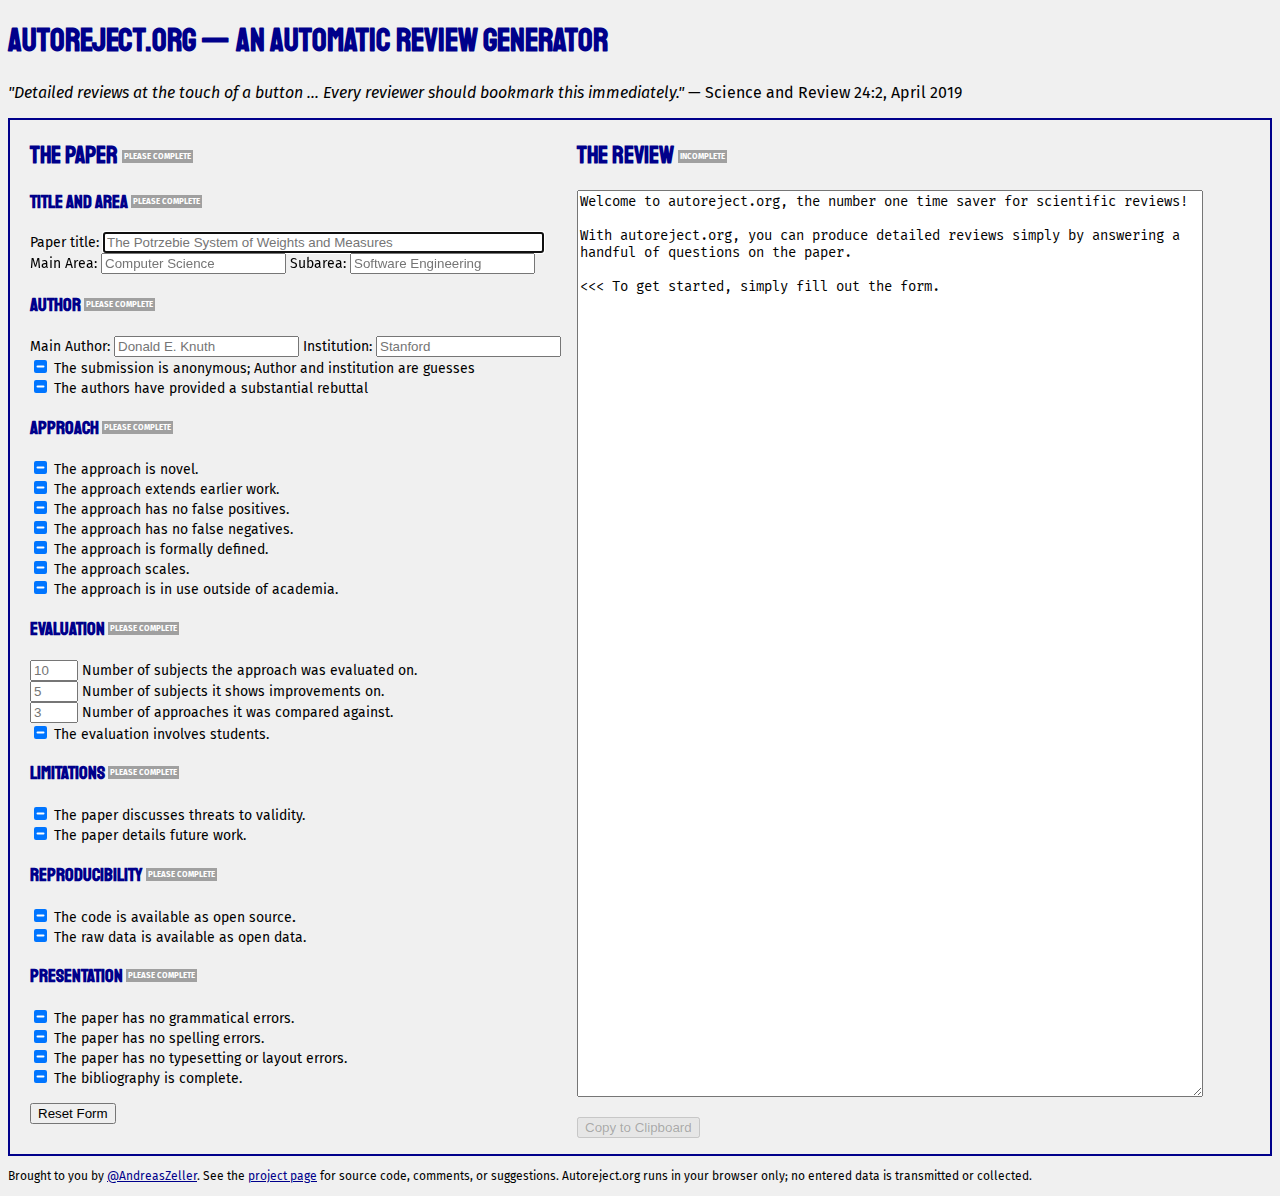
==== commit c09bd058: "New: have "incomplete" badges that disappear after entering New: copy button becomes available only " ====
--- a/index.html
+++ b/index.html
@@ -37,7 +37,7 @@
 "use strict"
 function todo(comment)
 {
-	return "<<< To complete the review, please " + comment + ".\n"
+	return "<<< To complete the review, please " + comment + ".\n\n"
 }
 
 function review_title(accept)
@@ -817,7 +817,7 @@
 Please enable JavaScript in your browser.
 </textarea>
 
-<p><button onclick="copy_review()">Copy to Clipboard</button>
+<p><button id="copy" onclick="copy_review()">Copy to Clipboard</button>
 <span id="copied"></span><br>
 
 </div>
@@ -856,7 +856,7 @@
 	s += "This paper"
 	if (title)
 	{
-		s += ", titled '" + title + ",' "
+		s += ", titled '" + title + ",'"
 	}
 	
 	if (accept)
@@ -1094,6 +1094,7 @@
 	document.getElementById("review").value = review_text
 
 	update_checkmarks()
+	update_copy()
 
 	copied.innerHTML = ""
 }
@@ -1127,7 +1128,7 @@
 	el.setSelectionRange(0, 0)
 	update_review()
 	
-	copied = document.getElementById("copied")
+	var copied = document.getElementById("copied")
 	
 	if (success)
 	{
@@ -1145,7 +1146,7 @@
 	for (var checkbox of checkboxes) {
 		var el = document.getElementById(checkbox)
 		el.indeterminate = true
-		el.checked = false
+		el.checked = true
 	}
 }
 
@@ -1155,11 +1156,21 @@
 
 	if (status)
 	{
-		el.innerHTML = "&nbsp;&#10004;" // checkmark
+		// el.innerHTML = "&nbsp;&#10004;" // checkmark
+		el.innerHTML = ""
+		el.style.visibility='hidden'
 	}
 	else
 	{
-		el.innerHTML = ""
+		if (id == "review_check")
+		{
+			el.innerHTML = "INCOMPLETE"
+		}
+		else
+		{
+			el.innerHTML = "PLEASE COMPLETE"
+		}
+		el.style.visibility='visible'
 	}
 }
 
@@ -1179,6 +1190,11 @@
 	set_checkmark("reproducibility_check", any_reproducibility_set())
 }
 
+function update_copy() {
+	var copy_button = document.getElementById("copy")
+	copy_button.disabled = !all_decisions()
+}
+
 function init()
 {
 	set_indeterminate()
--- a/custom.css
+++ b/custom.css
@@ -58,7 +58,14 @@
 }
 
 .checkmark {
-    color: #a0a0a0;
+    font-family: 'Fira Sans', sans-serif;
+	font-size: 8px;
+    font-weight: bold;
+    background-color: #a0a0a0;
+    color: #ffffff;
+    padding: 2px;
+    position: relative;
+    bottom: 4px;
 }
 
 #container {
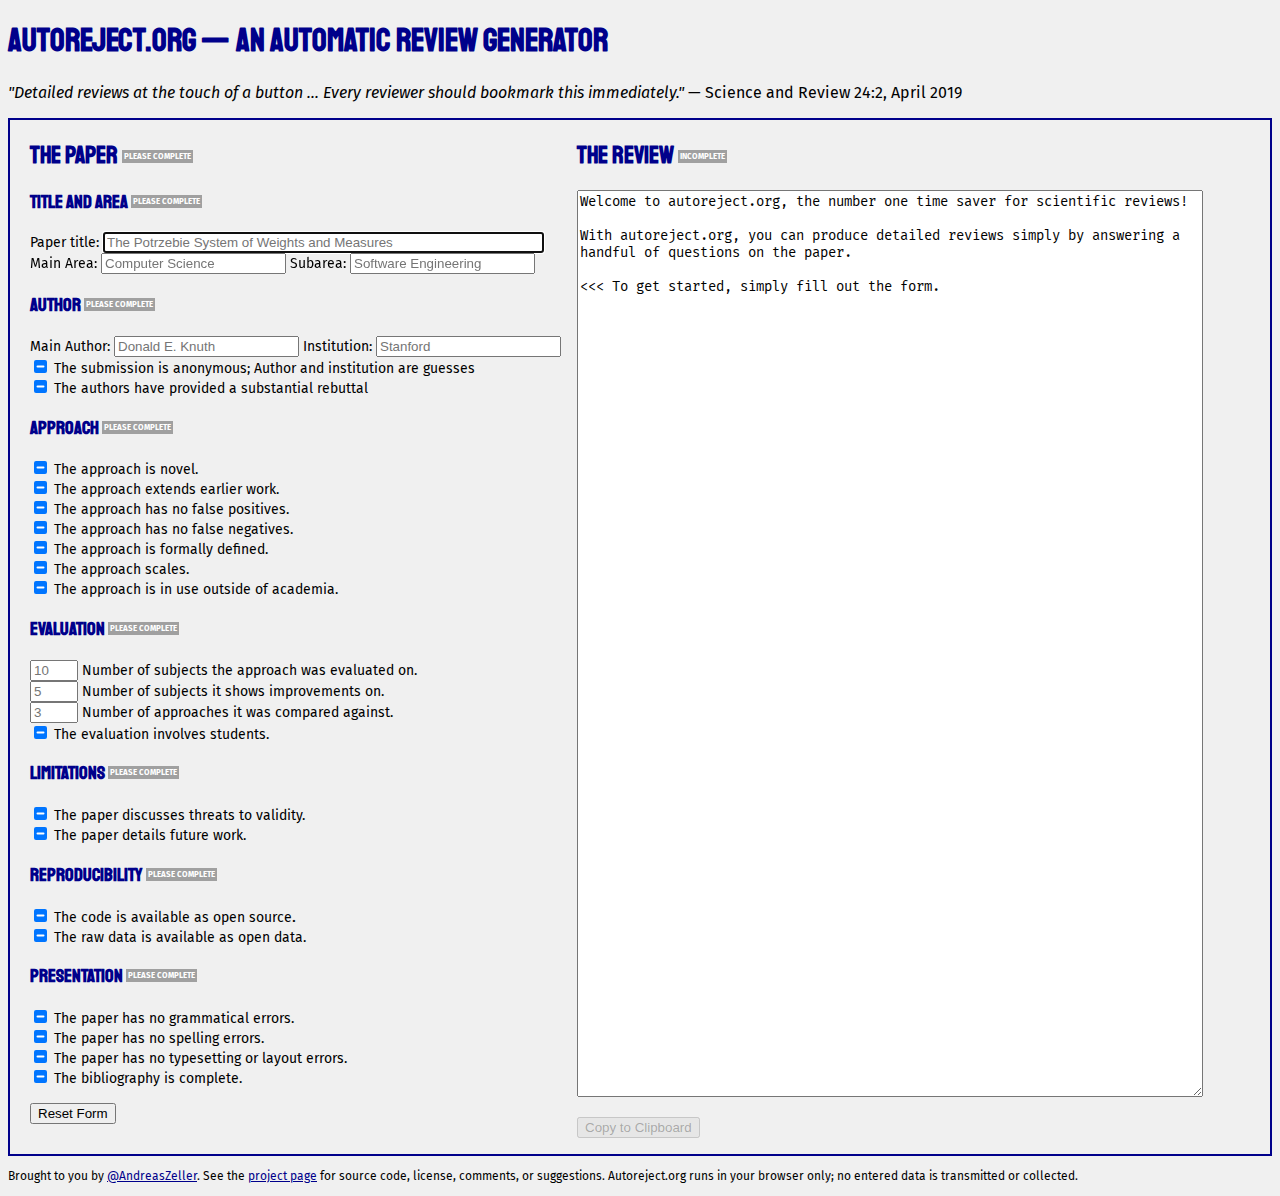
==== commit 9056a8d4: "New: license" ====
--- a/index.html
+++ b/index.html
@@ -907,7 +907,7 @@
 	
 		if (parseInt(working) >= parseInt(subjects))
 		{
-			s += "In particular, its result consistently improve over the competition in the small set of experiments conducted.  "
+			s += "In particular, its results consistently improve over the competition in the small set of experiments conducted.  "
 		}
 		else if (parseInt(working) > 0)
 		{
@@ -1207,7 +1207,7 @@
 }
 </script>
 
-<p class="imprint">Brought to you by <a href="https://twitter.com/AndreasZeller">@AndreasZeller</a>.  See the <a href="https://github.com/uds-se/autoreject">project page</a> for source code, comments, or suggestions.  Autoreject.org runs in your browser only; no entered data is transmitted or collected.
+<p class="imprint">Brought to you by <a href="https://twitter.com/AndreasZeller">@AndreasZeller</a>.  See the <a href="https://github.com/uds-se/autoreject">project page</a> for source code, license, comments, or suggestions.  Autoreject.org runs in your browser only; no entered data is transmitted or collected.
 </p>
 
 </body>
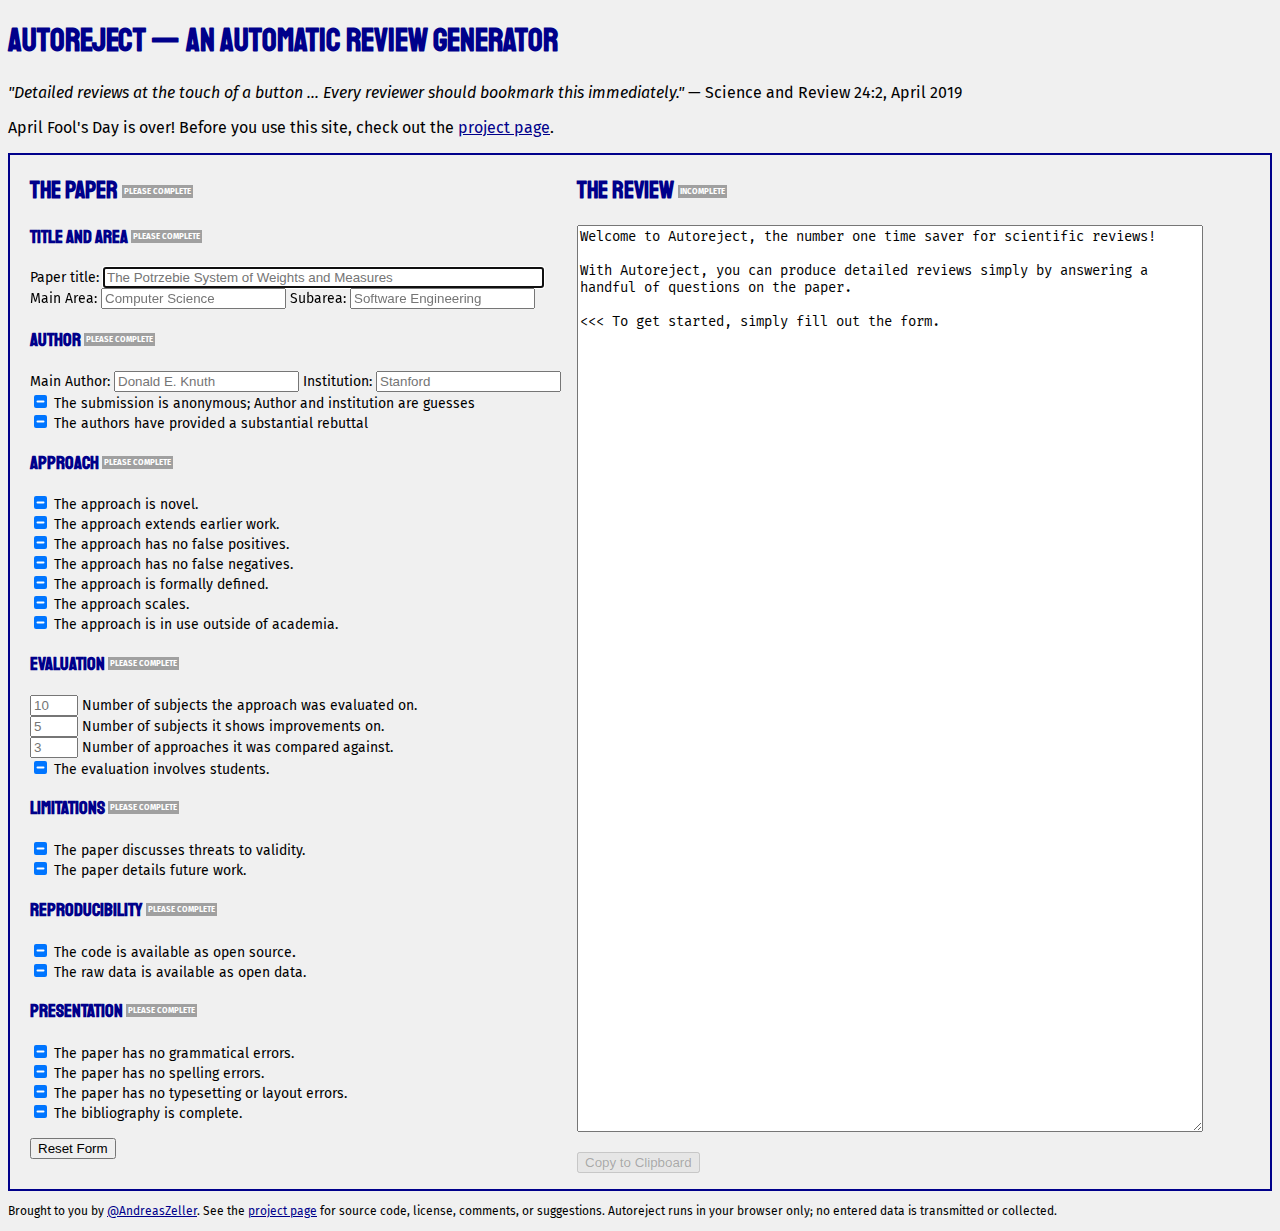
==== commit 31225ad2: "Updated URL" ====
--- a/index.html
+++ b/index.html
@@ -14,11 +14,16 @@
 
 <script src="md5.min.js" type="text/javascript"></script>
 
-<h1>Autoreject.org&nbsp;&mdash; An&nbsp;automatic&nbsp;review&nbsp;generator</h1>
+<h1>Autoreject&nbsp;&mdash; An&nbsp;automatic&nbsp;review&nbsp;generator</h1>
 
 <p>
 <em>"Detailed reviews at the touch of a button ... Every reviewer should bookmark this immediately."</em> &mdash;&nbsp;Science&nbsp;and&nbsp;Review 24:2, April&nbsp;2019
 </p>
+
+<p>
+April Fool's Day is over!  Before you use this site, check out the <a href="https://github.com/uds-se/autoreject">project page</a>.
+</p>
+
 
 <div id="container" class="flex-container">
 <div>
@@ -95,7 +100,7 @@
 			}
 			s += "We are happy to inform you that your paper was accepted.  The venue received a great many submissions of high quality.  Each submission was thoroughly and extensively reviewed by our expert panels.  After week-long online and offline discussions, we selected a small subset of papers to be accepted.  Your paper was one of them.\n\n"
 			
-			s += "Your paper was not only selected for acceptance, but also unanimously voted as best paper of the venue, with a score of 10.0 out of a maximum possible 10.0.  As such, your paper will see expedited publishing in the International Journal of " + area + ", the highest-impact journal in the field.\n\n"
+			s += "Your paper was not only selected for acceptance but also unanimously voted as best paper of the venue, with a score of 10.0 out of a maximum possible 10.0.  As such, your paper will see expedited publishing in the International Journal of " + area + ", the highest-impact journal in the field.\n\n"
 			
 			s += "We would also be honored if you could attend the Best Paper Award ceremony during the convention, where you will receive the 100,000 GBP " + field + " Achievement Award sponsored by the Ponzi Science Fund.  The Award will be given in name and presence of Their Royal Highnesses The Duke and Duchess of Sussex.  They have followed your work for a long time, and very much look forward to meet you.  The Award comes with a golden plaque commemorating your achievements and a lifetime Amazon Prime subscription.\n\n"
 
@@ -126,7 +131,7 @@
 	}
 	else
 	{
-		r += "# Reviewer 1\n\nGenerally speaking, this is interesting work which may well find some readers in the community.  However, in its present form, the paper suffers from a number of issues, which are outlined below.\n\n"
+		r += "# Reviewer 2\n\nGenerally speaking, this is interesting work which may well find some readers in the community.  However, in its present form, the paper suffers from a number of issues, which are outlined below.\n\n"
 	}
 	
 	return r
@@ -351,7 +356,7 @@
 	
 	if (!formal_i) {
 		if (formal) {
-			s += "The paper suffers from an excess of formalism.  Several important definitions are introduced formally only, without a chance to clearly understand their motivation or usage.  The authors should be encouraged to make more use of informal definitions, reusing on the well-established formal definitions in the community.\n\n"
+			s += "The paper suffers from an excess of formalism.  Several important definitions are introduced formally only, without a chance to clearly understand their motivation or usage.  The authors should be encouraged to make more use of informal definitions, building on the well-established formal definitions in the community.\n\n"
 		}
 		else
 		{
@@ -1065,7 +1070,7 @@
 {
 	if (!any_decision())
 	{
-		return "Welcome to autoreject.org, the number one time saver for scientific reviews!\n\nWith autoreject.org, you can produce detailed reviews simply by answering a handful of questions on the paper.\n\n<<< To get started, simply fill out the form.\n"
+		return "Welcome to Autoreject, the number one time saver for scientific reviews!\n\nWith Autoreject, you can produce detailed reviews simply by answering a handful of questions on the paper.\n\n<<< To get started, simply fill out the form.\n"
 	}
 
 	var r = review_title(accept)
@@ -1103,7 +1108,7 @@
 {
 	// See https://stackoverflow.com/questions/34045777/copy-to-clipboard-using-javascript-in-ios
 	var review_text = review(privileged())
-	review_text += "\n\nGenerated by autoreject.org - the number one time saver for scientific reviews."
+	review_text += "\n\nGenerated by Autoreject (https://uds-se.github.io/autoreject/) - the number one time saver for scientific reviews."
 
 	var el = document.getElementById("review")
 	el.value = review_text
@@ -1207,7 +1212,7 @@
 }
 </script>
 
-<p class="imprint">Brought to you by <a href="https://twitter.com/AndreasZeller">@AndreasZeller</a>.  See the <a href="https://github.com/uds-se/autoreject">project page</a> for source code, license, comments, or suggestions.  Autoreject.org runs in your browser only; no entered data is transmitted or collected.
+<p class="imprint">Brought to you by <a href="https://twitter.com/AndreasZeller">@AndreasZeller</a>.  See the <a href="https://github.com/uds-se/autoreject">project page</a> for source code, license, comments, or suggestions.  Autoreject runs in your browser only; no entered data is transmitted or collected.
 </p>
 
 </body>
